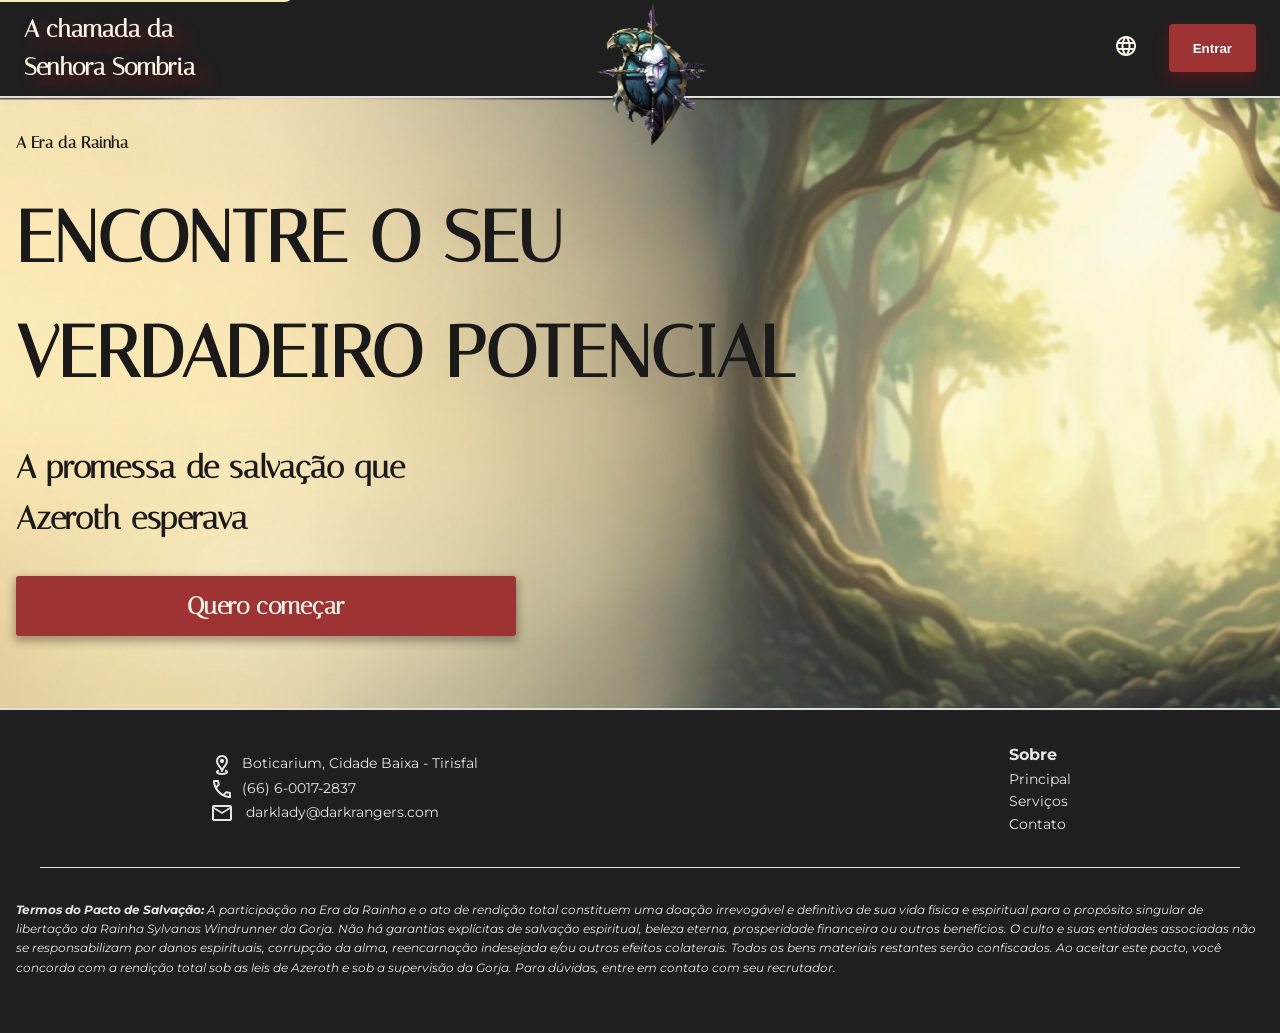
==== template/page-01.html @ 619b01d2 "Possible final version" ====
<!DOCTYPE html>
<html lang="pt-BR">
    <head>
        <meta charset="UTF-8">
        <meta name="viewport" content="width=device-width, initial-scale=1.0">
        <title>The Darklady Calls</title>
        <link rel="stylesheet" href="https://fonts.googleapis.com/css2?family=Italiana&family=Montserrat&family=Michroma&display=swap"><!-- family=font1&family=multi+name+font2&family=font3&display=swap"  -->
        <link rel="stylesheet" href="https://fonts.googleapis.com/css2?family=Material+Symbols+Outlined:opsz,wght,FILL,GRAD@24,400,0,0&icon_names=call,close,distance,language,mail,menu" /><!-- Requires alphabetical order to work -->
        <link rel="stylesheet" href="/static/css/styles.css">
        <link rel="stylesheet" href="/static/css/pages/page-01.css">
        <script src="/static/js/header.js" defer></script>
        <script src="/static/js/footer.js" defer></script>
        <script src="/static/js/modal.js" defer></script>
        <script type="module" src="/static/js/main.js"></script>
    </head>
    <body>
        <site-header></site-header>
        <main id="main-content" role="main">
            <div class="container-body">
                <div class="title">
                    <p class="subtitle">A Era da Rainha</p>
                    <h1>Encontre o seu verdadeiro potencial</h1>
                    <p class="paragraph">
                        A promessa de salvação que Azeroth esperava
                    </p>
                    <div class="next-button">
                        <button id="" class="info-btn" onclick="window.location.href='page-02.html';">Quero começar</button>
                    </div>
                </div>
            </div>
            <site-modal></site-modal>
        </main>
        <site-footer></site-footer>
    </body>
</html>
---- static/css/styles.css ----
@import "/static/css/components/footer.css";
@import "/static/css/components/header.css";
@import "/static/css/components/reset.css";
@import "/static/css/components/variables.css";
@import "/static/css/components/modal.css";
@import "/static/css/components/main.css";

/* ============================
            ACCESSIBILITY
   ============================ */

.skip-link {
  position: absolute;
  top: -40px;
  left: 0;
  background: var(--color-primary);
  color: var(--color-white);
  padding: var(--space-sm) var(--space-md);
  text-decoration: none;
  z-index: 100;
  border-radius: 0 0 var(--space-sm) 0;
  font-weight: 600;
}

.skip-link:focus {
  top: 0;
}

/* ============================
        RESPONSIVE DESIGN
   ============================ */
/* TABLETS */
@media screen and (max-width:768px) {}

/* PHONES */
@media screen and (max-width:415px) {}
---- static/css/pages/page-01.css ----
main {
  background-image: url(/src/page_01_bcgd.png);
}

.title {
  width: 800px;
}

.paragraph {
  width: 500px;
}

/* ============================
        RESPONSIVE DESIGN
   ============================ */
/* TABLETS */
@media screen and (max-width:768px) {
  .paragraph {
    margin-bottom: 50px;
  }
}
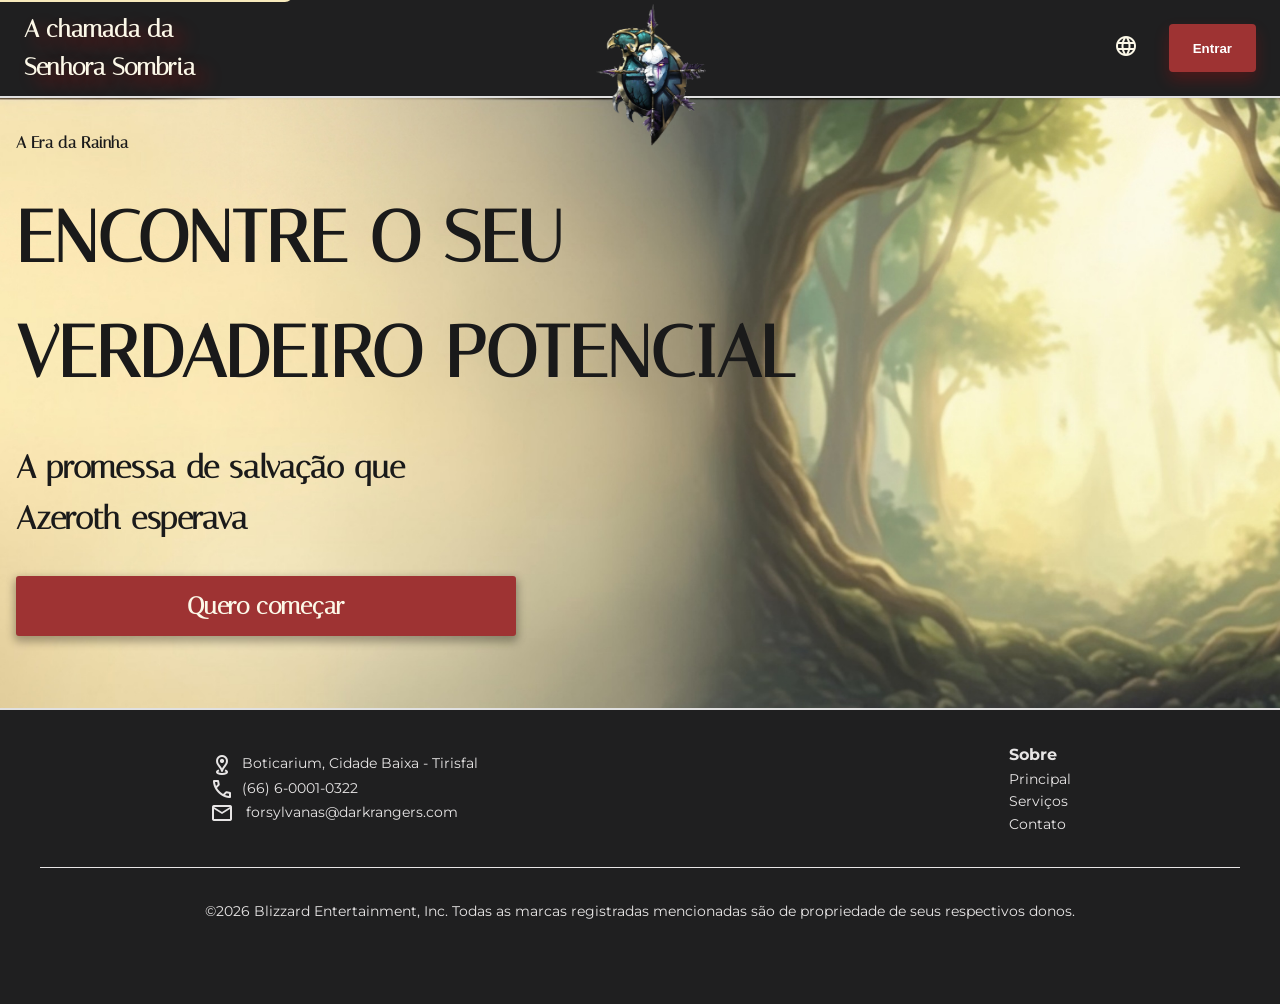
==== commit b4abae42: "Updated all files for ARIA compliancy" ====
--- a/template/page-01.html
+++ b/template/page-01.html
@@ -24,7 +24,7 @@
                         A promessa de salvação que Azeroth esperava
                     </p>
                     <div class="next-button">
-                        <button id="" class="info-btn" onclick="window.location.href='page-02.html';">Quero começar</button>
+                        <button class="info-btn" onclick="window.location.href='page-02.html';">Quero começar</button>
                     </div>
                 </div>
             </div>
--- a/static/css/styles.css
+++ b/static/css/styles.css
@@ -33,4 +33,4 @@
 @media screen and (max-width:768px) {}
 
 /* PHONES */
-@media screen and (max-width:415px) {}+@media screen and (max-width:520px) {}
